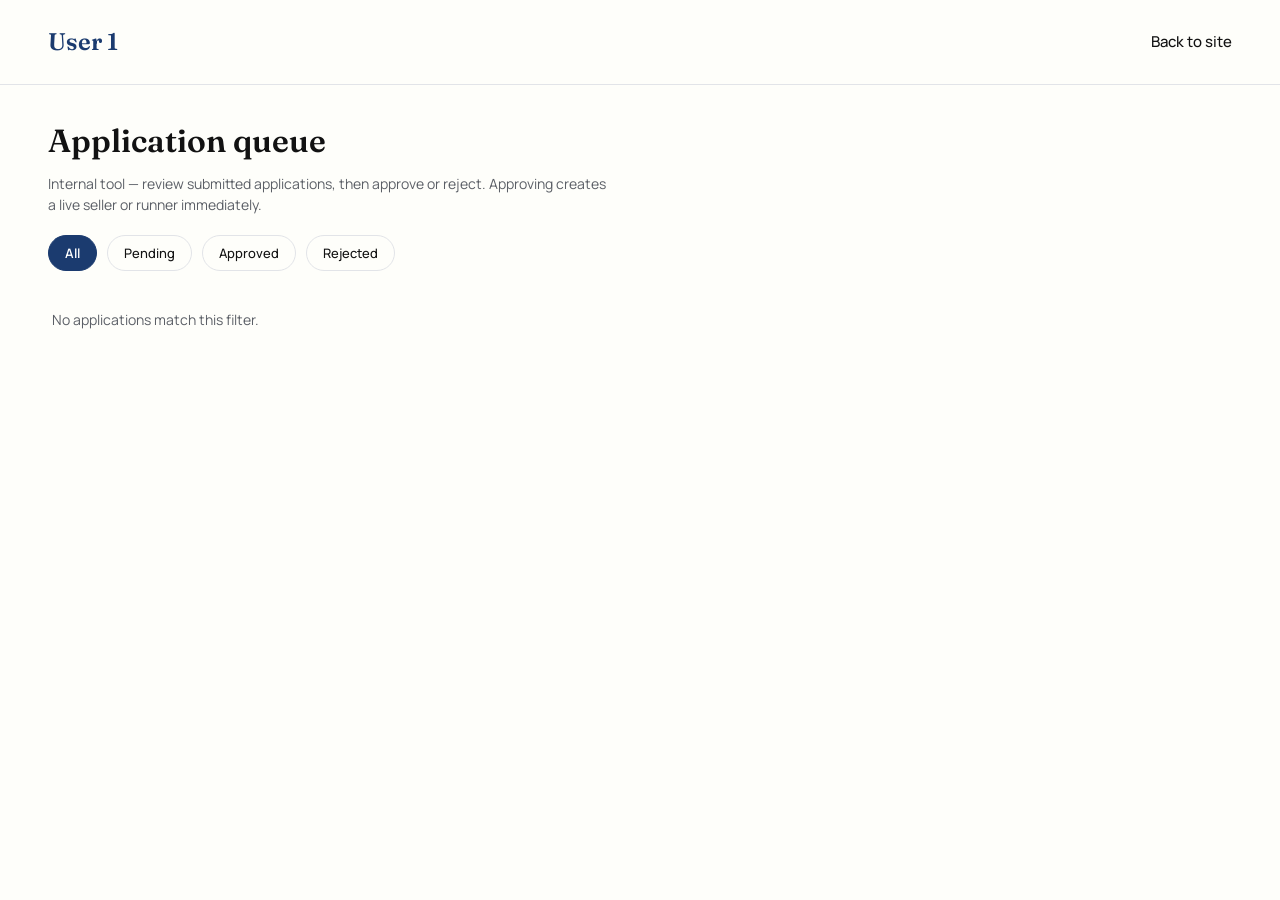
==== admin.html @ 0700bc17 "added admin page" ====
<!doctype html>
<html lang="en">
<head>
<meta charset="utf-8">
<meta name="viewport" content="width=device-width, initial-scale=1">
<title>User 1 — Admin</title>
<link rel="stylesheet" href="https://fonts.googleapis.com/css2?family=Fraunces:wght@500;600&family=Manrope:wght@400;500;600;700&display=swap">
<link rel="stylesheet" href="css/styles.css">
</head>
<body>

<header class="site-header">
  <span class="logo">User 1</span>
  <nav class="site-nav">
    <a href="index.html">Back to site</a>
  </nav>
</header>

<section class="page-heading">
  <h1>Application queue</h1>
  <p>Internal tool — review submitted applications, then approve or reject. Approving creates a live seller or runner immediately.</p>
</section>

<section class="filter-row">
  <button class="chip active">All</button>
  <button class="chip">Pending</button>
  <button class="chip">Approved</button>
  <button class="chip">Rejected</button>
</section>

<section class="applications-list" id="admin-applications-list">
  <!-- Rendered at runtime from Store.getApplications() -->
</section>

<script src="js/data.js"></script>
<script src="js/script.js"></script>
</body>
</html>
---- css/styles.css ----
/* Marketplace prototype — shared styles */

:root {
  --bg: #FEFEFA;
  --surface: #FEFEFA;
  --text: #121212;
  --text-secondary: #5B5F66;
  --accent: #1B3B6F;
  --accent-dark: #12284D;
  --border: #E2E4E8;
  --muted-bg: #F0F1F3;
  --success: #0E8C5B;
  --offline: #9AA0A6;
  --danger: #B3261E;  
  --font-display: 'Fraunces', Georgia, serif;
  --font-body: 'Manrope', -apple-system, sans-serif;
}

* {
  box-sizing: border-box;
}

body {
  margin: 0;
  font-family: var(--font-body);
  background: var(--bg);
  color: var(--text);
  line-height: 1.5;
}

a {
  text-decoration: none;
  color: inherit;
}

.wrap {
  max-width: 1280px;
  margin: 0 auto;
}

/* Header */

.site-header {
  display: flex;
  align-items: center;
  justify-content: space-between;
  padding: 24px 48px;
  border-bottom: 1px solid var(--border);
}

.logo {
  font-family: var(--font-display);
  font-size: 24px;
  font-weight: 600;
  color: var(--accent);
}

.site-nav {
  display: flex;
  align-items: center;
  gap: 32px;
}

.site-nav a {
  font-size: 15px;
  font-weight: 500;
}

.site-nav a.active {
  font-weight: 600;
}

/* Buttons */

.btn {
  font-family: inherit;
  font-size: 14px;
  font-weight: 600;
  border-radius: 8px;
  padding: 10px 20px;
  cursor: pointer;
  border: 1px solid transparent;
  display: inline-flex;
  align-items: center;
  justify-content: center;
}

.btn-outline {
  background: transparent;
  border-color: var(--accent);
  color: var(--accent);
}

.btn-outline:hover {
  background: var(--muted-bg);
}

.btn-primary {
  background: var(--accent);
  color: #FFFFFF;
}

.btn-primary:hover {
  background: var(--accent-dark);
}

.btn-full {
  width: 100%;
  padding: 12px;
}

/* Hero / search */

.hero {
  padding: 48px 48px 32px;
  display: flex;
  flex-direction: column;
  gap: 20px;
}

.hero h1 {
  font-family: var(--font-display);
  font-size: 40px;
  font-weight: 600;
  margin: 0;
  max-width: 660px;
  line-height: 1.2;
}

.search-bar {
  display: flex;
  gap: 12px;
  max-width: 580px;
}

.search-bar input {
  flex: 1;
  padding: 14px 18px;
  border-radius: 10px;
  border: 1px solid var(--border);
  font-size: 15px;
  font-family: inherit;
}

.sr-only {
  position: absolute;
  width: 1px;
  height: 1px;
  overflow: hidden;
}

/* Chips */

.chips {
  display: flex;
  gap: 10px;
  flex-wrap: wrap;
}

.chip {
  font-family: inherit;
  padding: 8px 16px;
  border-radius: 999px;
  border: 1px solid var(--border);
  background: var(--surface);
  color: var(--text);
  font-size: 13px;
  font-weight: 500;
  cursor: pointer;
}

.chip.active {
  border-color: var(--accent);
  background: var(--accent);
  color: #FFFFFF;
  font-weight: 600;
}

/* Listing grid / cards */

.listing-grid {
  padding: 0 48px 48px;
  display: grid;
  grid-template-columns: repeat(auto-fill, minmax(260px, 1fr));
  gap: 24px;
}

.card {
  display: flex;
  flex-direction: column;
  background: var(--surface);
  border: 1px solid var(--border);
  border-radius: 14px;
  overflow: hidden;
}

.card a {
  color: inherit;
  text-decoration: none;
}

.card-image {
  height: 140px;
  background: var(--muted-bg);
  display: flex;
  align-items: center;
  justify-content: center;
  color: var(--text-secondary);
  font-size: 12px;
  overflow: hidden;
}

.card-image img {
  width: 100%;
  height: 100%;
  object-fit: cover;
  display: block;
}

.card-body {
  padding: 16px;
  display: flex;
  flex-direction: column;
  gap: 6px;
}

.card-title {
  font-size: 15px;
  font-weight: 600;
}

.card-seller {
  font-size: 13px;
  color: var(--text-secondary);
}

.card-price {
  font-size: 15px;
  font-weight: 700;
  color: var(--success);
}

/* Listing detail */

.back-link {
  padding: 20px 48px 0;
  font-size: 14px;
  color: var(--text-secondary);
  display: block;
}

.listing-layout {
  padding: 24px 48px 48px;
  display: flex;
  gap: 40px;
  flex-wrap: wrap;
}

.listing-main {
  flex: 1 1 480px;
  display: flex;
  flex-direction: column;
  gap: 18px;
}

.listing-image {
  height: 360px;
  background: var(--muted-bg);
  border-radius: 16px;
  display: flex;
  align-items: center;
  justify-content: center;
  color: var(--text-secondary);
  font-size: 13px;
  overflow: hidden;
}

.listing-image img {
  width: 100%;
  height: 100%;
  object-fit: cover;
  display: block;
}

.image-fallback-text {
  color: var(--text-secondary);
  font-size: 12px;
}

.listing-title {
  font-family: var(--font-display);
  font-size: 32px;
  font-weight: 600;
  margin: 0;
}

.listing-price {
  font-size: 24px;
  font-weight: 700;
  color: var(--success);
}

.listing-description {
  font-size: 15px;
  color: #4A453C;
  line-height: 1.6;
  max-width: 560px;
  margin: 0;
}

.listing-meta {
  font-size: 13px;
  color: var(--text-secondary);
}

.sidebar {
  width: 360px;
  flex-shrink: 0;
  display: flex;
  flex-direction: column;
  gap: 20px;
}

.panel {
  border: 1px solid var(--border);
  border-radius: 14px;
  padding: 20px;
  background: var(--surface);
  display: flex;
  flex-direction: column;
  gap: 10px;
}

.panel-label {
  font-size: 13px;
  color: var(--text-secondary);
}

.seller-name {
  font-size: 17px;
  font-weight: 600;
}

.rating {
  font-size: 13px;
  color: var(--text-secondary);
}

.panel-link {
  font-size: 13px;
  font-weight: 600;
  color: var(--accent);
}

.panel-title {
  font-size: 15px;
  font-weight: 600;
}

.panel-note {
  font-size: 12px;
  color: var(--text-secondary);
  line-height: 1.5;
  margin: 0;
}

/* Runner directory */

.page-heading {
  padding: 32px 48px 0;
  display: flex;
  flex-direction: column;
  gap: 8px;
}

.page-heading h1 {
  font-family: var(--font-display);
  font-size: 32px;
  font-weight: 600;
  margin: 0;
}

.page-heading p {
  font-size: 14px;
  color: var(--text-secondary);
  margin: 0;
  max-width: 560px;
}

.filter-row {
  padding: 20px 48px 0;
  display: flex;
  gap: 10px;
}

.runner-grid {
  padding: 24px 48px 48px;
  display: grid;
  grid-template-columns: repeat(auto-fill, minmax(280px, 1fr));
  gap: 24px;
}

.runner-card {
  border: 1px solid var(--border);
  border-radius: 14px;
  padding: 20px;
  background: var(--surface);
  display: flex;
  flex-direction: column;
  gap: 10px;
}

.runner-top {
  display: flex;
  align-items: center;
  gap: 12px;
}

.runner-avatar {
  width: 48px;
  height: 48px;
  border-radius: 50%;
  background: var(--muted-bg);
  display: flex;
  align-items: center;
  justify-content: center;
  font-size: 13px;
  color: var(--text-secondary);
  flex-shrink: 0;
}

.runner-name {
  font-size: 15px;
  font-weight: 600;
}

.runner-rating {
  font-size: 12px;
  color: var(--text-secondary);
}

.status {
  display: inline-flex;
  align-items: center;
  gap: 6px;
  font-size: 12px;
  font-weight: 600;
}

.status.active {
  color: var(--success);
}

.status.offline {
  color: var(--text-secondary);
}

.status-dot {
  width: 8px;
  height: 8px;
  border-radius: 50%;
  display: inline-block;
}

.status.active .status-dot {
  background: var(--success);
}

.status.offline .status-dot {
  background: var(--offline);
}

.runner-coverage {
  font-size: 13px;
  color: #4A453C;
}

.runner-actions {
  display: flex;
  gap: 8px;
  margin-top: auto;
}

.runner-actions .btn {
  flex: 1;
  padding: 10px;
  font-size: 13px;
}

/* Prototype interactivity */

.empty-state {
  grid-column: 1 / -1;
  color: var(--text-secondary);
  font-size: 14px;
  padding: 24px 4px;
}

.confirm-note {
  font-size: 12px;
  color: var(--success);
  font-weight: 600;
  margin: 0;
  display: none;
}

.confirm-note.visible {
  display: block;
}

.apply-form {
  padding: 24px 48px 48px;
  display: flex;
  flex-direction: column;
  gap: 20px;
  max-width: 640px;
}

.role-toggle {
  display: flex;
  gap: 24px;
  font-size: 14px;
}

.form-label {
  font-size: 13px;
  font-weight: 600;
  color: var(--text-secondary);
  margin-top: 12px;
  display: block;
}

.form-input {
  width: 100%;
  padding: 10px 14px;
  border-radius: 8px;
  border: 1px solid var(--border);
  font-size: 14px;
  font-family: inherit;
  margin-top: 6px;
  box-sizing: border-box;
}

.checkbox-label {
  display: flex;
  align-items: center;
  gap: 8px;
  font-size: 14px;
  margin-top: 12px;
}

.confirmation-panel {
  margin: 24px 48px 48px;
  max-width: 640px;
}

.applications-list {
  padding: 0 48px 48px;
  display: flex;
  flex-direction: column;
  gap: 12px;
}

.application-row {
  border: 1px solid var(--border);
  border-radius: 12px;
  padding: 16px 20px;
  background: var(--surface);
  display: flex;
  align-items: center;
  justify-content: space-between;
  gap: 16px;
}

.application-name {
  font-size: 14px;
  font-weight: 600;
}

.application-meta {
  font-size: 13px;
  color: var(--text-secondary);
  margin-top: 2px;
}

.status.pending {
  color: var(--accent);
}

.status.pending .status-dot {
  background: var(--accent);
}

.status.approved {
  color: var(--success);
}

.status.approved .status-dot {
  background: var(--success);
}

.status.rejected {
  color: var(--danger);
}

.status.rejected .status-dot {
  background: var(--danger);
}

.admin-row {
  align-items: flex-start;
}

.admin-row-status {
  display: flex;
  flex-direction: column;
  align-items: flex-end;
  gap: 8px;
  flex-shrink: 0;
}

.seller-header {
  padding: 32px 48px 24px;
  display: flex;
  align-items: center;
  gap: 24px;
}

.seller-avatar {
  width: 96px;
  height: 96px;
  border-radius: 50%;
  background: var(--muted-bg);
  display: flex;
  align-items: center;
  justify-content: center;
  font-size: 24px;
  font-weight: 600;
  color: var(--text-secondary);
  flex-shrink: 0;
}

.seller-info {
  display: flex;
  flex-direction: column;
  gap: 8px;
}
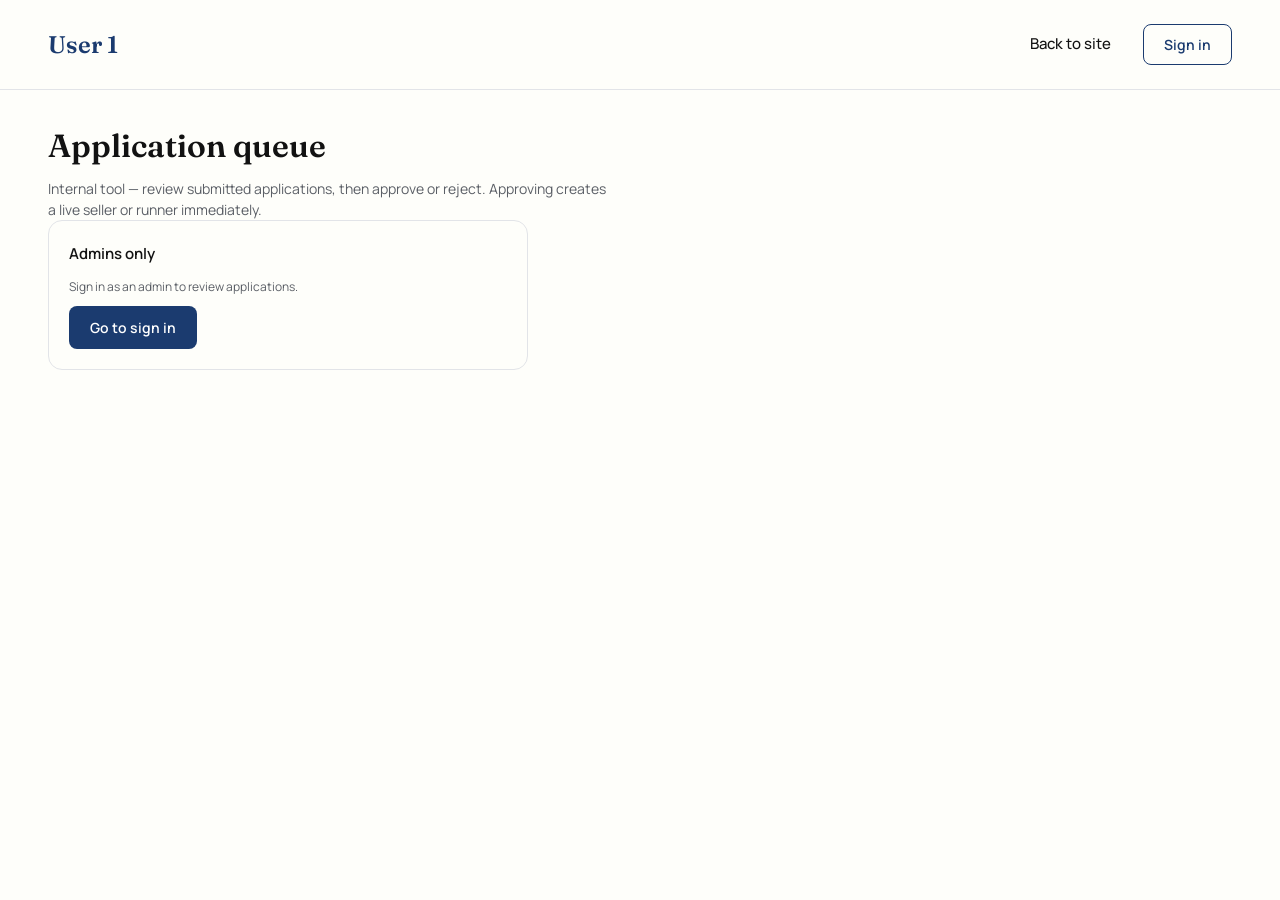
==== commit 3a8b7ac4: "whole simulated registration and lapse flow" ====
--- a/admin.html
+++ b/admin.html
@@ -13,6 +13,7 @@
   <span class="logo">User 1</span>
   <nav class="site-nav">
     <a href="index.html">Back to site</a>
+    <button class="btn btn-outline">Sign in</button>
   </nav>
 </header>
 
@@ -21,12 +22,39 @@
   <p>Internal tool — review submitted applications, then approve or reject. Approving creates a live seller or runner immediately.</p>
 </section>
 
-<section class="filter-row">
-  <button class="chip active">All</button>
-  <button class="chip">Pending</button>
-  <button class="chip">Approved</button>
-  <button class="chip">Rejected</button>
+<section class="panel" id="admin-denied" style="display: none; margin: 0 48px 48px; max-width: 480px;">
+  <span class="panel-title">Admins only</span>
+  <p class="panel-note">Sign in as an admin to review applications.</p>
+  <a class="btn btn-primary" href="signin.html">Go to sign in</a>
 </section>
+
+<div id="admin-content" style="display: none;">
+
+  <section class="filter-row">
+    <button class="chip active">All</button>
+    <button class="chip">Pending</button>
+    <button class="chip">Approved</button>
+    <button class="chip">Rejected</button>
+  </section>
+
+  <section class="applications-list" id="admin-applications-list">
+    <!-- Rendered at runtime from Store.getApplications() -->
+  </section>
+
+  <section class="page-heading">
+    <h2 class="listing-title" style="font-size: 20px;">Testing tools</h2>
+  </section>
+
+  <section class="panel" style="margin: 0 48px 48px; max-width: 640px;">
+    <span class="panel-title">Simulate inactivity</span>
+    <p class="panel-note">Prototype only. Pushes an account's last activity back 91 days so you can see the 3-month lapse without waiting. The account disappears from browse until a reactivation request is approved here.</p>
+    <label class="form-label" for="age-account-select">Account</label>
+    <select class="form-input" id="age-account-select"></select>
+    <button class="btn btn-outline" id="age-account-btn" style="align-self: flex-start; margin-top: 8px;">Make it 91 days inactive</button>
+    <p class="panel-note" id="age-account-note"></p>
+  </section>
+
+</div>
 
 <section class="applications-list" id="admin-applications-list">
   <!-- Rendered at runtime from Store.getApplications() -->
--- a/css/styles.css
+++ b/css/styles.css
@@ -287,6 +287,108 @@
   font-size: 12px;
 }
 
+.listing-thumbs {
+  display: flex;
+  gap: 8px;
+  flex-wrap: wrap;
+}
+
+.listing-thumbs:empty {
+  display: none;
+}
+
+.thumb-btn {
+  width: 72px;
+  height: 72px;
+  padding: 0;
+  border: 2px solid transparent;
+  border-radius: 10px;
+  background: var(--muted-bg);
+  overflow: hidden;
+  cursor: pointer;
+  display: flex;
+  align-items: center;
+  justify-content: center;
+}
+
+.thumb-btn.active {
+  border-color: var(--accent);
+}
+
+.thumb-btn img {
+  width: 100%;
+  height: 100%;
+  object-fit: cover;
+  display: block;
+}
+
+.thumb-btn .image-fallback-text {
+  font-size: 10px;
+  line-height: 1.2;
+  text-align: center;
+}
+
+.dropzone {
+  margin-top: 6px;
+  padding: 28px 16px;
+  border: 2px dashed var(--border);
+  border-radius: 10px;
+  text-align: center;
+  font-size: 14px;
+  color: var(--text-secondary);
+  cursor: pointer;
+}
+
+.dropzone:hover,
+.dropzone.dragover {
+  border-color: var(--accent);
+  background: var(--muted-bg);
+  color: var(--accent);
+}
+
+.drop-previews {
+  display: flex;
+  gap: 8px;
+  flex-wrap: wrap;
+  margin-top: 8px;
+}
+
+.drop-previews:empty {
+  display: none;
+}
+
+.drop-preview {
+  position: relative;
+  width: 72px;
+  height: 72px;
+  border-radius: 10px;
+  overflow: hidden;
+  border: 1px solid var(--border);
+}
+
+.drop-preview img {
+  width: 100%;
+  height: 100%;
+  object-fit: cover;
+  display: block;
+}
+
+.drop-preview-remove {
+  position: absolute;
+  top: 2px;
+  right: 2px;
+  width: 20px;
+  height: 20px;
+  padding: 0;
+  border: none;
+  border-radius: 50%;
+  background: rgba(18, 18, 18, 0.7);
+  color: #FFFFFF;
+  font-size: 14px;
+  line-height: 1;
+  cursor: pointer;
+}
+
 .listing-title {
   font-family: var(--font-display);
   font-size: 32px;
@@ -361,7 +463,7 @@
   font-size: 12px;
   color: var(--text-secondary);
   line-height: 1.5;
-  margin: 0;
+  margin-bottom: 10px;
 }
 
 /* Runner directory */
@@ -388,6 +490,7 @@
 }
 
 .filter-row {
+  margin-bottom: 10px;
   padding: 20px 48px 0;
   display: flex;
   gap: 10px;
@@ -619,6 +722,132 @@
   flex-shrink: 0;
 }
 
+.reviews-section {
+  padding: 0 48px 48px;
+  max-width: 640px;
+  display: flex;
+  flex-direction: column;
+  gap: 4px;
+}
+
+.review-row {
+  border-top: 1px solid var(--border);
+  padding: 12px 0;
+}
+
+.review-stars {
+  color: var(--accent);
+  font-size: 14px;
+}
+
+.review-comment {
+  font-size: 14px;
+  margin: 6px 0;
+}
+
+.review-meta {
+  font-size: 12px;
+  color: var(--text-secondary);
+}
+
+.star-input {
+  display: flex;
+  gap: 4px;
+  margin-top: 6px;
+}
+
+.star-btn {
+  background: none;
+  border: none;
+  font-size: 22px;
+  color: var(--border);
+  cursor: pointer;
+  padding: 0;
+  line-height: 1;
+}
+
+.star-btn.filled {
+  color: var(--accent);
+}
+
+.modal-overlay {
+  position: fixed;
+  inset: 0;
+  background: rgba(18, 18, 18, 0.4);
+  display: flex;
+  align-items: center;
+  justify-content: center;
+  z-index: 1000;
+}
+
+.modal-box {
+  background: var(--surface);
+  border-radius: 14px;
+  padding: 24px;
+  max-width: 360px;
+  width: 90%;
+  display: flex;
+  flex-direction: column;
+  gap: 16px;
+  box-shadow: 0 12px 32px rgba(0, 0, 0, 0.18);
+}
+
+.modal-message {
+  font-size: 15px;
+  margin: 0;
+}
+
+.modal-actions {
+  display: flex;
+  gap: 10px;
+  justify-content: flex-end;
+}
+
+.message-thread {
+  display: flex;
+  flex-direction: column;
+  gap: 8px;
+  max-height: 280px;
+  overflow-y: auto;
+  padding-right: 4px;
+}
+
+.message-bubble {
+  max-width: 80%;
+  padding: 8px 12px;
+  border-radius: 12px;
+  font-size: 14px;
+}
+
+.message-bubble.mine {
+  align-self: flex-end;
+  background: var(--accent);
+  color: #FFFFFF;
+}
+
+.message-bubble.theirs {
+  align-self: flex-start;
+  background: var(--muted-bg);
+  color: var(--text);
+}
+
+.message-sender {
+  font-size: 11px;
+  opacity: 0.75;
+  margin-bottom: 2px;
+}
+
+.message-compose {
+  display: flex;
+  gap: 8px;
+  margin-top: 12px;
+}
+
+.message-compose .form-input {
+  margin-top: 0;
+  flex: 1;
+}
+
 .seller-header {
   padding: 32px 48px 24px;
   display: flex;
@@ -644,4 +873,32 @@
   display: flex;
   flex-direction: column;
   gap: 8px;
+}
+
+.row-actions {
+  display: flex;
+  align-items: center;
+  gap: 8px;
+}
+
+
+/* Payment proof thumbnails + image modal */
+.proof-thumb {
+  display: block;
+  height: 56px;
+  margin-top: 8px;
+  border: 1px solid var(--border);
+  border-radius: 8px;
+  cursor: zoom-in;
+}
+
+.modal-box-wide {
+  max-width: 520px;
+}
+
+.modal-image {
+  max-width: 100%;
+  max-height: 70vh;
+  object-fit: contain;
+  border-radius: 8px;
 }
